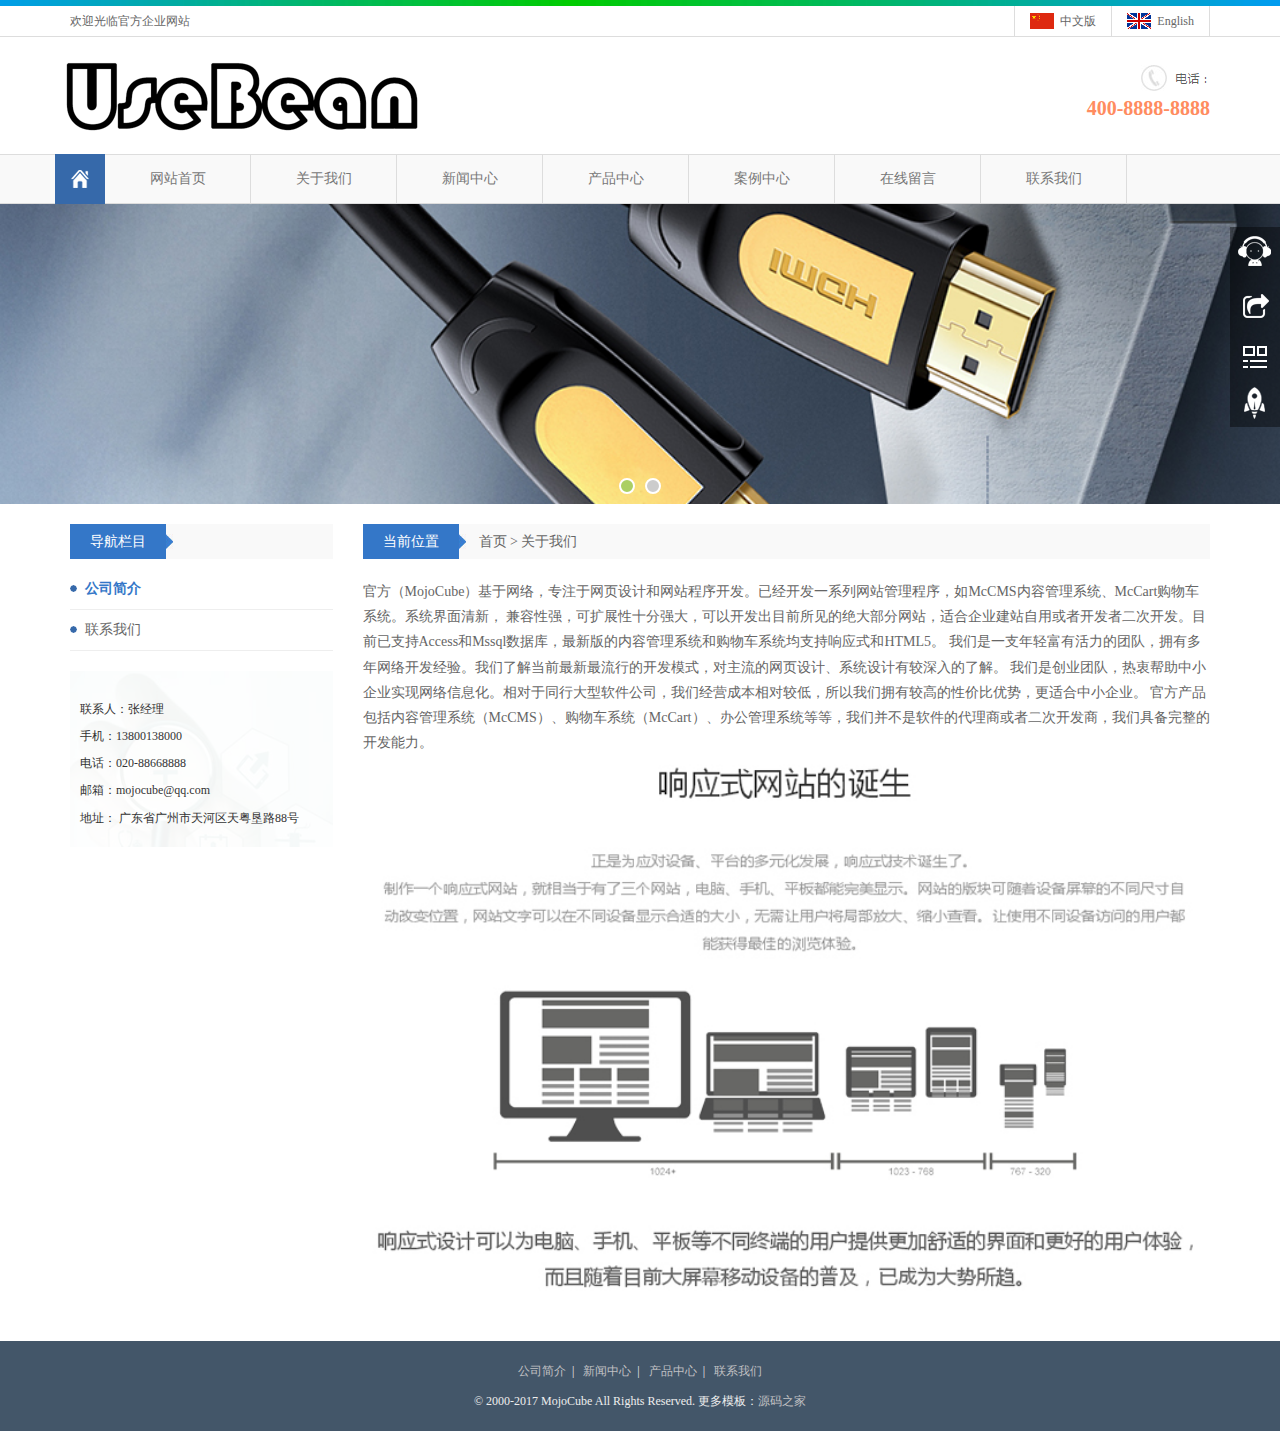
==== about.html @ c8c946ff "first commit" ====
﻿<!DOCTYPE html>

<html xmlns="http://www.w3.org/1999/xhtml">

<head>
    <meta http-equiv="Content-Type" content="text/html; charset=utf-8" />
    <meta http-equiv="X-UA-Compatible" content="IE=edge" />
    <meta name="viewport" content="width=device-width, initial-scale=1" />
    <meta name="applicable-device" content="pc,mobile" />
    <title>关于我们</title>
    
    
    
    <link href="css/bootstrap.css" rel="stylesheet" />
    <link href="css/glide.css" rel="stylesheet" />
    <link href="css/style.css" rel="stylesheet" />
    <link href="css/online.css"rel="stylesheet" />
    <script src="js/jquery.min.js" type="text/javascript"></script>
    <script src="js/bootstrap.js" type="text/javascript"></script>
    <script src="js/jquery.glide.js" type="text/javascript"></script>
    <!--[if lt IE 9]>
    <script src="js/html5shiv.min.js" type="text/javascript"></script>
    <script src="js/respond.min.js" type="text/javascript"></script>
    <![endif]-->
</head>

<body>
    
    <header>

        <div class="topBox">
            <div class="borderBottom">
                <div class="container">
                    <div class="welcomeBox">欢迎光临官方企业网站</div>
                    <div class="languageBox">
                        <a href="#" class="en">English</a><a href="#" class="zh">中文版</a>
                    </div>
                </div>
            </div>
            <div class="container">
                <div class="row">
                    <div class="col-xs-12 col-sm-6 col-md-8 logo"><a href="index.html"><img src="images/logo.png" alt="MojoCube 官方" /></a></div>

                    <div class="col-xs-6 col-sm-3 col-md-2">
                        <div class="address"></div>
                    </div>

                    <div class="col-xs-6 col-sm-3 col-md-2">
                        <div class="tel">
                            <img src="images/tel.gif" alt="" /><br />400-8888-8888
                        </div>
                    </div>

                </div>
            </div>
        </div>

        <nav class="navbar navbar-static-top navbar-default">
            <div class="container">
                <div class="navbar-header">
                    <button type="button" class="navbar-toggle collapsed" data-toggle="collapse" data-target="#navbar" aria-expanded="false" aria-controls="navbar">
                        <span class="sr-only">Toggle navigation</span>
                        <span class="icon-bar"></span>
                        <span class="icon-bar"></span>
                        <span class="icon-bar"></span>
                    </button>
                    <a class="navbar-brand" href="index.html"></a>             
                </div>
                <div id="navbar" class="collapse navbar-collapse">
                    <ul class="nav navbar-nav">

                        <li><a href="index.html">网站首页</a></li>

                        <li class="dropdown">
                            <a href="about.html" class="dropdown-toggle" data-toggle="dropdown">关于我们</a><a href="#" id="app_menudown" class="dropdown-toggle" data-toggle="dropdown" role="button" aria-expanded="false"><span class="glyphicon glyphicon-menu-down btn-xs"></span></a>
                            <ul class="dropdown-menu" role="menu">
                                <li><a class='' href='about.html'>公司简介</a></li>
                                <li><a class='' href='contact.html'>联系我们</a></li>
                            </ul>
                        </li>

                        <li class="dropdown">
                            <a href="article.html" class="dropdown-toggle" data-toggle="dropdown">新闻中心</a><a href="#" id="app_menudown" class="dropdown-toggle" data-toggle="dropdown" role="button" aria-expanded="false"><span class="glyphicon glyphicon-menu-down btn-xs"></span></a>
                            <ul class="dropdown-menu" role="menu">
                                <li><a class='' href='article.html'>公司新闻</a></li>
                                <li><a class='' href='article.html'>行业新闻</a></li>
                            </ul>
                        </li>

                        <li class="dropdown">
                            <a href="product.html" class="dropdown-toggle" data-toggle="dropdown">产品中心</a><a href="#" id="app_menudown" class="dropdown-toggle" data-toggle="dropdown" role="button" aria-expanded="false"><span class="glyphicon glyphicon-menu-down btn-xs"></span></a>
                            <ul class="dropdown-menu" role="menu">
                                <li><a class='' href='product.html'>产品分类1</a><span>+</span>
                                    <ul>
                                        <li><a class='' href='product.html'>产品子分类1</a><ul></ul></li>
                                        <li><a class='' href='product.html'>产品子分类2</a><ul></ul></li>
                                    </ul>
                                </li>
                                <li><a class='' href='product.html'>产品分类2</a></li>
                                <li><a class='' href='product.html'>产品分类3</a></li>
                                <li><a class='' href='product.html'>产品分类4</a></li>
                                <li><a class='' href='product.html'>产品分类5</a></li>
                            </ul>
                        </li>

                        <li><a href="album.html">案例中心</a></li>

                        <li><a href="comment.html">在线留言</a></li>

                        <li><a href="contact.html">联系我们</a></li>

                    </ul>
                </div>
            </div>
        </nav>

    </header>
    
    <!-- Banner -->
    <div class="banner">
        <div class="slider">
            <ul class="slider__wrapper">
                <li class="slider__item"><a target="_blank" title="1" href="" style="background-image:url(images/1.jpg)"><img src="images/banner-2.png" alt="MojoCube 官方" /></a></li>
                <li class="slider__item"><a target="_blank" title="2" href="" style="background-image:url(images/1.jpg)"><img src="images/banner-2.png" alt="MojoCube 官方" /></a></li>
            </ul>
        </div>
    </div>
    
    <script type="text/javascript">
        var glide = $('.slider').glide();
    </script>
    
    <!-- 内容 -->
    <div class="container">
        <div class="row">

            <div class="col-xs-12 col-sm-8 col-md-9" id="rightBox">

                <div class="positionBox">
                    <div class="titleBar">
                        <h1>当前位置</h1>
                        <span></span>
                        <a href="index.html">首页</a> > <a href="about.html">关于我们</a>
                    </div>
                </div>

                <div class="col-sm-12 col-md-12 pad">
                    
                    <div class="detailContent" style="line-height:1.8em">
                    
                        官方（MojoCube）基于网络，专注于网页设计和网站程序开发。已经开发一系列网站管理程序，如McCMS内容管理系统、McCart购物车系统。系统界面清新， 兼容性强，可扩展性十分强大，可以开发出目前所见的绝大部分网站，适合企业建站自用或者开发者二次开发。目前已支持Access和Mssql数据库，最新版的内容管理系统和购物车系统均支持响应式和HTML5。
                        我们是一支年轻富有活力的团队，拥有多年网络开发经验。我们了解当前最新最流行的开发模式，对主流的网页设计、系统设计有较深入的了解。
                        我们是创业团队，热衷帮助中小企业实现网络信息化。相对于同行大型软件公司，我们经营成本相对较低，所以我们拥有较高的性价比优势，更适合中小企业。
                        官方产品包括内容管理系统（McCMS）、购物车系统（McCart）、办公管理系统等等，我们并不是软件的代理商或者二次开发商，我们具备完整的开发能力。
                        <img src="images/20170307100117_5871.jpg" alt="" style="width:100%" />

                    </div>
                
                    <div style="height:15px"></div>
                    
                </div>

            </div>

            <div class="col-xs-12 col-sm-4 col-md-3">

                <div class="navigationBox" id="classification">
                    <div class="titleBar">
                        <h1>导航栏目</h1>
                        <span></span>
                    </div>
                    <div class="list">
                        <ul id="firstpane">
                            <li><a class='firstSelected selected' href='about.html'>公司简介</a></li>
                            <li><a class='' href='contact.html'>联系我们</a></li>
                        </ul>
                    </div>
                </div>
                
                <div class="leftContactBox">     
                    <div class="content"> 
                        <p style="padding-top:20px;">联系人：张经理</p>
                        <p>手机：13800138000</p>
                        <p>电话：020-88668888</p>
                        <p>邮箱：mojocube@qq.com</p>
                        <p>地址： 广东省广州市天河区天粤垦路88号</p>
                    </div>
                </div>

            </div>

        </div>
    </div>
    
    <footer>
    
        <div class="copyright">
            <p>
                <a href="about.html">公司简介</a>&nbsp;&nbsp;|&nbsp;&nbsp;
                <a href="article.html">新闻中心</a>&nbsp;&nbsp;|&nbsp;&nbsp;
                <a href="product.html">产品中心</a>&nbsp;&nbsp;|&nbsp;&nbsp;
                <a href="contact.html">联系我们</a>
            </p>
            <p class="copyright_p">© 2000-2017 MojoCube All Rights Reserved. 更多模板：<a href="http://www.mycodes.net/" target="_blank">源码之家</a></p>
        </div>

    </footer>
    
    <script type="text/javascript" src="js/common.js"></script>
    
    <!--客服面板-->
    <!--电脑版-->
    <div id="cmsFloatPanel">

        <div class="ctrolPanel">
            <a class="service" href="#"></a>
            <a class="message" href="#"></a>
            <a class="qrcode" href="#"></a>
            <a class="arrow" title="返回顶部" href="#"></a>
        </div>

        <div class="servicePanel">
            <div class="servicePanel-inner">
                <div class="serviceMsgPanel">
                    <div class="serviceMsgPanel-hd"><a href="#"><span>关闭</span></a></div>
                    <div class="serviceMsgPanel-bd">
                        <!--在线QQ-->
                        <div class="msggroup">
                            <a target="_blank" href="http://wpa.qq.com/msgrd?v=3&uin=396288955&site=qq&menu=yes"><img class="qqimg" src="http://wpa.qq.com/pa?p=2:593036114:52" alt="QQ在线客服" />技术支持</a>
                        </div>
                        <!--在线MSN-->
                        <div class="msggroup">
                            <a href="" target="blank"><img class="qqimg" src="images/msn.jpg" alt="MSN在线客服" /> 官方</a>
                        </div>
                        <!--在线SKYPE-->
                        <div class="msggroup">
                            <a href=""><img class="qqimg" src="images/skype.gif" alt="SKYPE在线客服" /> 官方</a>
                        </div>
                        <!--淘宝旺旺-->
                        <div class="msggroup">
                            
                        </div>
                    </div>
                    <div class="serviceMsgPanel-ft"></div>
                </div>
                <div class="arrowPanel">
                    <div class="arrow02"></div>
                </div>
            </div>
        </div>

        <div class="messagePanel">
            <div class="messagePanel-inner">
                <div class="formPanel">

                    <div class="formPanel-bd">
                        <!-- JiaThis Button BEGIN -->
                        <div class="jiathis_style_32x32">
                            <a class="jiathis_button_qzone"></a>
                            <a class="jiathis_button_tsina"></a>
                            <a class="jiathis_button_tqq"></a>
                            <a class="jiathis_button_weixin"></a>
                            <a class="jiathis_button_renren"></a>
                            <a href="http://www.jiathis.com/share" class="jiathis jiathis_txt jtico jtico_jiathis" target="_blank"></a>
                        </div>
                        <script type="text/javascript" src="http://v3.jiathis.com/code_mini/jia.js" charset="utf-8"></script>
                        <!-- JiaThis Button END -->
                        <a type="button" class="btn btn-default btn-xs" href="#" style="margin: 6px 0px 0px 10px;">关闭</a>
                    </div>

                </div>
                <div class="arrowPanel">
                    <div class="arrow01"></div>
                    <div class="arrow02"></div>
                </div>
            </div>
        </div>

        <div class="qrcodePanel">
            <div class="qrcodePanel-inner">
                <div class="codePanel">
                    <div class="codePanel-hd"><span style="float:left">用手机扫描二维码</span><a href="#"><span>关闭</span></a></div>
                    <div class="codePanel-bd">
                        <img src="images/qrcode.jpg" alt="二维码" />
                    </div>
                </div>
                <div class="arrowPanel">
                    <div class="arrow01"></div>
                    <div class="arrow02"></div>
                </div>
            </div>
        </div>

    </div>
    
    <div id="serviceBox" style="display:none">
        <a target="_blank" href="http://wpa.qq.com/msgrd?v=3&uin=396288955&site=qq&menu=yes"><img class="qqimg" src="http://wpa.qq.com/pa?p=2:593036114:52" alt="QQ在线客服" />技术支持</a>
    </div>

    <script type="text/javascript" src="js/online.js"></script>

    <!--电脑版 end-->

    <!--手机版-->
    <nav class="navbar-default navbar-fixed-bottom footer_nav" style="background:#fafafa;">
        <div class="foot_nav"><a href="javascript:mShare()"><span class="glyphicon glyphicon-share btn-lg" aria-hidden="true"></span>分享</a></div>
        <div class="foot_nav"><a href=""><span class="glyphicon glyphicon-phone btn-lg" aria-hidden="true"></span>电话</a></div>
        <div class="foot_nav" id="serviceBtn"><a onClick="showService()"><span class="glyphicon glyphicon glyphicon-headphones btn-lg" aria-hidden="true"></span>客服</a></div>
        <div class="foot_nav"><a id="gototop" href="#"><span class="glyphicon glyphicon-circle-arrow-up btn-lg" aria-hidden="true"></span>顶部</a></div>
        <div id="mShareBox" style="position: fixed; display: none; z-index: 999; bottom: 47px; width: 100%; height: 45px; background: #fff; border-top: 1px solid #ccc; border-bottom: 1px solid #ccc; padding: 5px;">
            <!-- JiaThis Button BEGIN -->
            <div class="jiathis_style_m"></div>
            <script type="text/javascript" src="http://v3.jiathis.com/code/jiathis_m.js" charset="utf-8"></script>
            <!-- JiaThis Button END -->
        </div>
    </nav>
    <!--手机版 end-->

    <script type="text/javascript">
        function mShare() {
            $("#mShareBox").toggle();
            $("#serviceBox").hide();
        }

        if ($(".banner .slider__wrapper li").length == 0) {
            $(".banner").addClass("emptyBanner");
        }

        function showService() {
            $("#mShareBox").hide();
            $("#serviceBox").toggle();
        }
    </script>

</body>
</html>
---- css/style.css ----
﻿body{font-family:"微软雅黑";background:#fff;color:#666}
ul li{list-style-type:none}
a{color:#666;text-decoration:none}
a:hover{color:#000;text-decoration:none}
td{color:#666}
#serviceBox{position:fixed;z-index:999;padding-top:5px;padding-bottom:5px;bottom:47px;display:none;width:100%;background:rgba(255,255,255,1);text-align:center;border-top:1px solid #ccc;border-bottom:1px solid #ccc}
#serviceBox a{line-height:30px;}
#ff input{border:1px solid #ccc;background:#fff;line-height:35px;height:35px;margin-top:10px;margin-left:10px;border-radius:0px;outline:none}
#ff textarea{border:1px solid #ccc;background:#fff;margin-top:10px;margin-left:10px;border-radius:0px;outline:none}
#ff input:focus,#ff textarea:focus{border-color:#000}
#ff .btn{border:0px;background:#ddd;padding:0px;height:auto;padding-left:20px;padding-right:20px;line-height:35px;}
#ff .btn:hover{color:#fff;background:#3477C8;}
/*图片悬浮链接*/
.imgLink-hover {cursor: pointer;display: block;position: absolute;width: 100%;height: 100%;background-color: rgba(0,0,0,0);background-image: url(on-hover.png);background-repeat: repeat;opacity: 0;filter: Alpha(Opacity=0);z-index: 96;-webkit-transition: all .3s linear;-moz-transition: all .3s linear;-ms-transition: all .3s linear;-o-transition: all .3s linear;transition: all .3s linear}
.imgLink-hover:hover {opacity: 1;filter: Alpha(Opacity=1)}
.imgLink-hover * {filter: inherit}
.imgLink-hover {cursor: pointer}
.imgLink-hover:hover .hover-link{background-image: url(hover-link.png);background-repeat: no-repeat;background-position: center center}
.hover-link {width: 44px;height: 44px;top: 50%;left: 50%;margin-left: -22px;margin-top: -22px;position: absolute;display: block}
/*详情页面*/
.detailTitleTxt{border-left:3px solid #666;line-height:35px;font-weight:bold;font-size:16px;text-align:left;background:#f9f9f9;text-indent:10px;margin-bottom:10px;}
.detailTitle{border-left:3px solid #666;line-height:35px;font-weight:bold;font-size:16px;text-align:center;background:#f9f9f9;margin-left:10px;}
.detailParameter{padding:10px;word-wrap: break-word;}
.detailImg{text-align:center;padding:10px;}
.detailImg img{max-width:100%;}
.detailUrl{padding:10px;}
.detailUrl a{width:150px;text-align:center;line-height:40px;border:1px solid #333;margin:0px auto 0px auto;display:block;color:#333;text-decoration: none;}
.detailUrl a:hover{background:#3477c8;border:1px solid #3477c8;color:#fff;}
.detailTime{width:100%;text-align:center;font-size:14px;font-weight:bold;line-height:40px;}
.detailContent{width:100%;margin-bottom:10px;overflow:hidden;word-wrap: break-word;}
.detailContent img{max-width:100%;height:auto;margin: 0px;padding: 0px;vertical-align: top;}
.productImgList{width:100%;overflow:hidden;margin-bottom:5px}
.productImgList li{width:150px;float:left;margin-left:10px;margin-bottom:10px;}
.productImgList li a{margin:0px;padding:0;}
.productImgList li a img{width:150px;border:3px solid #eee;}
.productImgList li a img:hover{border:3px solid #000;}
.productListBox{margin-top:15px;}

#searchProduct{margin-top:10px;}

.back{line-height:35px;background:#3477c8;color:#fff;width:80px;text-align:center;float:right}
.back:hover{color:#fff;background:#000;}
.otherPageBox{background:#f1f1f1;margin-top:20px;padding:10px;overflow:hidden;width:100%;font-size:12px}
.otherPageBox a{font-size:12px;line-height:20px}
.otherPageBox .back{line-height:40px;font-size:14px}
.aboutProduct{margin:20px 0px 0px 0px;}
.msgBox{border:1px dashed #999;padding:20px;margin-bottom:10px}

.searchList{width:100%;overflow:hidden;}
.searchList li{margin-bottom:10px;border:1px dashed #ccc;padding:5px;float:left;width:100%;}
.searchList li:hover{border:1px dashed #000}
.searchList li .img{width:150px;float:left;display:block;overflow:hidden;margin-right:10px}
.searchList li .img img{width:100%;height:auto}
.searchList li .title{width:auto;float:left;overflow:hidden;display:block}

/*手机版菜单可展开图标*/
#app_menudown{position: absolute; top:0px; right:0px; font-size: 16px;}
#app_menudown:hover{background-color: #073053;}
#app_menudown span{display:block}
/*菜单栏标志*/
.navbar-brand{padding:0px;background: #3669aa url(home.png) no-repeat center center;width:50px;}
.navbar .navbar-brand:hover{background: #3669aa url(home.png) no-repeat center center;}
.topBox{background:url(topLine.jpg) center top repeat-x;padding-top:6px;}
.welcomeBox{width:auto;float:left;line-height:30px;font-size:12px;}
.welcomeBox *{padding:0px;margin:0px;border:0px}
.borderBottom{border-bottom:1px solid #ddd}
.logo{padding:20px 0px 20px 0px}
.logo *{padding:0px;margin:0px;border:0px}
.logo a img{max-width:100%;height:auto}

.tel{float:right;text-align:right;font-size:20px;color:#ff8c5f;font-weight:bold;padding-top:25px;}
.address{float:right;text-align:right;font-size:12px;color:#666;font-weight:normal;padding-top:25px;line-height:30px}
.searchGroup{width:100%;height:200px;background:#3477c8;margin-top:30px;}
/*产品搜索*/
.searchGroup .title{font-size:16px;color:#fff;margin-bottom:10px;text-align:center;margin-top:10px}
.searchBox{overflow:hidden;float:left;position:relative;width:100%;padding:10px;position:relative;}
.searchBox input{float:left;line-height:32px;color:#333;transition:background 0.5s;text-indent:10px;width:100%;display:block;height:32px;margin:5px 0px 0px 0px;padding:0px;border:0px;background:#fff}

.searchBox a{display:block; background-color:#8bcf61;color:#fff;width:50px;text-align:center;line-height:30px;height:32px;position:absolute;right:10px;top:57px}
.searchBox a:hover{ background-color:#ff8c5f; color:#fff;}
.searchBox input:focus{ background-color:#fff;outline:none}

.serviceBtn{width:100%;overflow:hidden;}
.serviceBtn a{width:33%;border-top:1px solid #5092e1;border-right:1px solid #5092e1;overflow:hidden;height:85px;text-align:center;color:#fff;display:block;padding-top:20px;margin-top:15px;float:left;font-size:12px;line-height:25px}
.serviceBtn a:last-child{border-right:0;width:34%}
.serviceBtn a:hover{font-weight:bold;cursor:pointer;background:none}

#smallSearch{display:none}
/*语言*/
.languageBox{float:right;text-align:left;width:auto;overflow:hidden;}
.languageBox a{float: right;font-size:12px;padding:0px 15px 0px 45px;text-align:center;line-height:30px;height:30px;display:block;}
.languageBox a:hover,.languageBox a:focus{color:#000;}
.zh{background:url(zh.png) 15px center no-repeat;border-left:1px solid #ddd;border-right:1px solid #ddd}
.en{background:url(en.png) 15px center no-repeat;border-right:1px solid #ddd}
/*标题栏*/
.titleBar{height:35px;overflow:hidden;background:#f9f9f9;margin:20px 0px 20px 0px}
.titleBar h1{float: left;background:#3477c8;display:inline-block;width:auto;padding:0px;padding-left:20px;padding-right:20px;color:#fff;margin:0px 0px 0px 0px;font-size:14px;line-height:35px;overflow:hidden;}
.titleBar span{float: left;background:url(sanjiao_06th.jpg) no-repeat left center;display:inline-block;width:10px;height:35px;margin:0}
.titleBar a{font-size:12px;color:#666;border-radius:2px; background:#ddd;padding-left:10px;padding-right:10px;min-width:100px;font-size:14px; line-height:35px;margin-left:15px;display:inline-block;text-align:center}
.titleBar a:hover{background:#3477c8;color:#fff}
.titleBar .rightMore{float:right;border-radius:0px;display:block;line-height:35px;min-width:initial;padding-left:10px;padding-right:10px;background:#ddd;color:#fff;font-size:12px;transition:background 0.5s}
.titleBar .rightMore:hover{background:#3477c8;color:#fff;}



/*公司简介*/
.aboutBox{padding:15px;height:200px; overflow:hidden; margin:30px 0px 0px 0px;background:url(aboutbg.jpg) no-repeat;background-size:cover;position:relative}
.aboutBox .aboutTitle{width:100%;overflow:hidden;margin-bottom:5px;}
.aboutBox .aboutTitle h1{font-size:16px;line-height:none;margin:0;color:#fff;display:inline;}
.aboutBox .aboutTitle span{font-size:14px;line-height:none;color:#fff;display:inline}
.aboutBox section{clear: both; padding: 0px 0px 0px 0px;font-size:12px;color:#fff;line-height:25px}
.aboutBox section *{margin:0;padding:0;border:0}
.aboutBox .aboutMore{position:absolute;right:15px;color:#fff;background:#000;font-size:12px;width:60px;text-align:center;}
.aboutBox .aboutMore:hover{background:#fff;color:#8bcf61}
/*首页产品*/
.productBox{ margin:0px 0px 0px 0px;}
.productBox .list{clear: both;  padding: 0px 0px 0px 0px;margin-right: -15px;margin-left: -15px;overflow:hidden;}
.productImg{ min-height: 190px;margin:0px;margin-bottom:20px;}
.productImg a{position: relative;display: block;width:auto;margin:0px auto 0px auto;}
.productImg img{margin-right: auto;margin-left: auto;display: block;height:auto; width: 100%;height: auto; margin-bottom: 0px; padding:0px;}
.productImg img:hover{}
.productTitle{width:100%;display:block;text-align: center;line-height:40px;height:40px;overflow:hidden;color:#333;}
.productTitle:hover { text-decoration: underline;}
.viewBig{ cursor:pointer}
/*底部产品*/
.bottomProductBox{ margin:0px 0px 20px 0px;overflow:hidden;width:100%;}
.bottomProductBox .list{padding: 0px 0px 0px 0px;overflow:hidden;}
.bottomProductImg{overflow:hidden;padding:10px;border: 1px dashed #ccc;}
.bottomProductImg:hover{border: 1px dashed #000;}
.bottomProductImg span{display:block;height:65px;overflow:hidden;}
.bottomProductImg a{float:left;background-color:#333;color:#fff;margin-top:5px;font-size:12px;display: block;width:60px;line-height:22px;border-radius:4px;text-align:center}
.bottomProductImg img{margin-right: 5px;float:left;display: block;height:auto; width: 50%;height: auto; margin-bottom: 0px; padding:0px;}
.bottomProductImg a:hover{background:#8bcf61;text-decoration: none;}
/*产品列表*/
.productList{ margin:0px 0px 0px 0px;margin-right: -15px;margin-left: -15px;overflow:hidden;}
#searchProduct{overflow:hidden;width:100%;}
/*介绍列表*/
.nameList { margin-bottom: 15px;padding:0px;margin-top:0px}
.nameList ul{margin:0px;padding:0px;}
.nameList li:first-child{margin-top:-20px;}
.nameList li { padding: 0px;border-bottom:1px solid #eee;padding-left:5px;overflow:hidden}
.nameList li span{width:20px;height:20px;line-height:20px;text-align:center;color:#fff;background:#666;display:block;font-size:12px;float:left;overflow:hidden;margin-top:10px}
.nameList li a{line-height:40px;display:block;text-indent:5px;float:left;overflow:hidden;width:87%;height:40px}
.nameList li:hover span{background:#3477c8}
.nameList li .time{width:auto;height:auto;line-height:40px;color:#666;text-align:center;background:none;display:block;font-size:12px;float:left;overflow:hidden;margin-top:0px}
.nameList li:hover .time{background:none}

/*相关新闻*/
.newsBox .newsList{clear: both; list-style:none;margin:0px; padding:0px 0px 0px 0px;margin-top:-10px;margin-bottom:20px}
.newsBox .newsList li{width:100%;border-bottom: 1px dashed #ccc;overflow:hidden;background: url(li.png) no-repeat left center;line-height:40px;height:40px; padding: 0px; text-indent:13px;}
.newsBox .newsList li:hover{background-color:#fff}
.newsBox .newsList li a{}
.newsBox .newsList li a:hover{text-decoration:none;background:none }

/*首页新闻*/
.newsBox{margin:30px 0px 0px 0px;}
.newsBox .indexNewsList{margin-left:-10px}
.newsBox .indexNewsList li{overflow:hidden;padding: 0px;height:130px;float:left;margin:0}
.newsBox .indexNewsList li span{display:block;}
.newsBox .indexNewsList li .title{font-weight:normal;font-size:12px}
.newsBox .indexNewsList li .time{font-size:12px;line-height:25px}
.newsBox .indexNewsList li p{display:block;height:65px;overflow:hidden;font-size:12px;line-height:16px;color:#999;padding-right:5px}
.newsBox .indexNewsList li .txt{margin-left:130px;background:#fdfdfd;padding-left:10px;height:120px;overflow:hidden;padding-top:5px;}
.newsBox .indexNewsList li .img{width:120px;height:120px;position:absolute;left:0;background-size:cover;margin-left:10px;margin-right:10px;}
.newsBox .indexNewsList li:hover{}
.newsBox .indexNewsList li a{}
.newsBox .indexNewsList li a:hover .txt{background:#eee; }

/*首页联系*/
.contactBox{ margin:30px 0px 0px 0px;background: url(telbg.jpg);background-size:cover;overflow:hidden;height:305px;}
.contactBox .content{display:block;padding:10px;background:rgba(242,40,40,0.6);color:#fff; min-height:150px;font-size:14px;overflow:hidden;margin-top:80px}
.contactBox .content *{color:#fff}


.leftContactBox{ margin:20px 0px 20px 0px;background: url(telbg.jpg);background-size:cover;overflow:hidden;height:auto;}
.leftContactBox .content{display:block;padding:10px;background:rgba(255,255,255,0.8);color:#333;font-size:12px;overflow:hidden;margin-top:0px}
.leftContactBox .content *{color:#333}
#rightBox{float:right}

.linkList{width:auto;float:left;overflow:hidden;}
.linkList li{float:left;width:auto;margin-left:20px;}
.titleBar .linkList a{display:inline;background:none;padding:0;}
.titleBar .linkList a:hover{color:#3477c8}
/*导航菜单*/
.navbar li span{display:none}
.navbar{ margin:0px;margin-top:0px;  min-height: 50px;  height:50px;border:0px;background:url(navBg.gif) #f9f9f9;border-radius:0px;}
/*翻页组件*/
.pageBar{width: 100%;overflow: hidden;float: left;padding-top: 0px;margin-bottom: 20px;display: inline;}
.pageBar .pageList{width: 100%;overflow: hidden;float: left;line-height: 35px;text-align: center;}
.pageBar .pageList a{font-size: 14px;display: inline-block;text-align: center;width:35px;text-align:center;color: #000;margin-top: 10px;margin-right: 5px;margin-left: 5px;background: #eee;}
.pageBar .pageList a:hover{color: #fff;background: #000;}
.pageBar .pageList .selected{font-size: 14px;display: inline-block;text-align: center;color: #fff;background: #000;cursor: default;}
.pageBar .pageList .selected:hover{color: #fff;background: #000;}
/*底部信息*/
footer{ text-align:center; background-color: #435669; color:#eee; padding:20px 0px 10px 0px; margin-top:0px; font-size:12px;}
footer a{ color:#eee;}
footer a:hover{color:#fff}
.copyright{ line-height:20px;}
.copyright a{ color:#C0C0C3;}
.foot_nav{ width:25%;float:left;background-color: #fafafa;text-align:center;} 
.foot_nav:hover,.foot_nav:focus{background-color: #e4e4e4;}
.foot_nav a{color:#898989;display:block;}
.foot_nav a:hover,.foot_nav a:focus{text-decoration:none;}
.foot_nav span{display:block; padding:3px 0px 0px 0px;}
.webshare{width: 230px; padding: 5px;}
.ewebshare{width: 200px; padding: 5px;}

/*横幅*/
.banner{width:100%;height:auto;margin-bottom:0px;padding:0px;}
.topPadding{height:0px;width:100%;background:#fff;position:relative;}
.focusBox{width:100%;height:auto;margin-top:30px}

/*内页横幅图片*/
.bannerImg{width:100%;overflow:hidden;background-repeat: no-repeat;background-position: center center;background-size: cover;-webkit-background-size: cover;-moz-background-size: cover;-o-background-size: cover;}
.bannerImg img{max-width: 100%;height:auto;}
/*产品搜索标题*/
.searchTitle{width:100%;padding-bottom:10px;font-weight:bold;}

/*当前位置*/
.positionBox{width:100%;margin:0px;padding:0px}
.positionBox .titleBar span{width:20px}
.positionBox .titleBar a{display:inline;background:none;margin:0;padding:0}
.positionBox .titleBar a:hover{display:inline;background:none;color:#3477c8}
/*首页导航菜单*/
.indexNavigationGroup{display:none;}
/*导航菜单*/
.navigationBox{overflow:hidden;width:100%;line-height:40px;margin-bottom:0px;}
#firstpane .selected{color:#3477c8;font-weight:bold}
#firstpane li span{cursor:pointer;line-height:35px;height:35px;background:#eee;display:block;position:absolute;right:0px;top:2px;color:#3477c8;width:40px;text-align:center;font-size:20px;font-weight:bold}
#firstpane li span:hover{background:#3477c8;color:#fff}
#firstpane{margin:0px;padding:0px;width:100%;overflow:hidden;margin-top:-10px;}
#firstpane > li{float:left;width:100%;position:relative;}
#firstpane > li:hover{}
#firstpane > li > a{display:block;text-indent:15px;width:100%;border-bottom: 1px solid #eee;overflow:hidden;background: url(li.png) no-repeat left 16px;}
#firstpane > li > a:hover{}
/*小类*/
#firstpane > li > ul{float:left;padding:0px;margin:0px;display:none;width:100%;}
#firstpane > li > ul > li{float:left;width:100%;position:relative;}
#firstpane > li > ul > li:hover{}
#firstpane > li > ul > li > a{display:block;text-indent:30px;border-bottom: 1px solid #eee;background: url(li.png) no-repeat 18px 16px;}
#firstpane > li > ul > li > a:hover{}
/*小类*/
#firstpane > li > ul > li > ul{width:100%}
#firstpane > li > ul > li > ul > li{float:left;width:100%;position:relative;}
#firstpane > li > ul > li > ul > li:hover{}
#firstpane > li > ul > li > ul > li > a{display:block;text-indent:50px;border-bottom: 1px solid #eee;background: url(li.png) no-repeat 38px 16px;}
#firstpane > li > ul > li > ul > li > a:hover{}

.pad{padding:0px;}

/*屏幕宽度为414px至767px*/
@media screen and (min-width:414px) and (max-width:767px) {
  .col-mm-1, .col-mm-2, .col-mm-3, .col-mm-4, .col-mm-5, .col-mm-6, .col-mm-7, .col-mm-8, .col-mm-9, .col-mm-10, .col-mm-11, .col-mm-12 {float: left;}
  .col-mm-12 {width: 100%;}
  .col-mm-11 {width: 91.66666667%;}
  .col-mm-10 {width: 83.33333333%;}
  .col-mm-9 {width: 75%;}
  .col-mm-8 {width: 66.66666667%;}
  .col-mm-7 {width: 58.33333333%;}
  .col-mm-6 {width: 50%;}
  .col-mm-5 {width: 41.66666667%;}
  .col-mm-4 {width: 33.33333333%;}
  .col-mm-3 {width: 25%;}
  .col-mm-2 {width: 16.66666667%;}
  .col-mm-1 {width: 8.33333333%;}
  .logo img{max-width:400px;}
}
/*屏幕宽度为480px以下，手机版*/
@media screen and (max-width: 480px) 
{

    .positionBox .titleBar h1{display:none;} 
    .positionBox .titleBar span{display:block;}  
}
/*屏幕宽度为768px以下，手机版*/
@media screen and (max-width: 767px) 
{
    #rightBox{float:left;}
	.navbar{min-height:50px;}
	.navbar-default .navbar-collapse, .navbar-default .navbar-form{}
	.navbar-toggle{border:0px}
	.navbar-default .navbar-toggle:hover,
	.navbar-default .navbar-toggle:focus {}
	.navbar-default .navbar-toggle .icon-bar{}
	.navbar-default .navbar-nav{margin-top: 0px;margin-bottom: 0px;}
	.navbar-default .navbar-nav > li {}
	.navbar-default .navbar-nav > li:last-child{border: none;}
	.navbar-default .navbar-nav > li > a{color:#fff;}
	.navbar-default .navbar-nav .open .dropdown-menu > li > a{color: #fff;}
	.navbar-default .navbar-nav > li > a:hover,
	.navbar-default .navbar-nav > li > a:focus,
	.navbar-default .navbar-nav > .active > a, 
	.navbar-default .navbar-nav > .active > a:hover, 
	.navbar-default .navbar-nav > .active > a:focus,
	.navbar-default .navbar-nav > .open > a, 
	.navbar-default .navbar-nav > .open > a:hover, 
	.navbar-default .navbar-nav > .open > a:focus,
	.navbar-default .navbar-nav .open .dropdown-menu > li > a:hover{background:url(alpha.png); color: #fff;}
	#navbar{border:0px;background:url(alpha.png);}
	.navbar .dropdown-menu li a{line-height:30px;display:block;}
	.navbar .dropdown-menu li a:hover{background:url(alpha.png);}
	.navbar .dropdown-menu li ul li a{color:#fff;padding-left:40px}
	.navbar .dropdown-menu li ul li ul li a{color:#fff;padding-left:60px}
	.navbar .dropdown-menu a span{display:inline;}
	.about_box section img{margin:10px 15px 0px 0px;max-width: 180px;height:auto;} 
	.logo{text-align:center}
	.logo img{max-width:700px}
	footer{ margin-bottom:50px;}
	#app_menudown{ display:block; }
	#cmsFloatPanel{display:none;}
	.slider__arrows-item {display:none;}

    .mobile{margin:0px;padding:0px;}
    
    .indexNavigationGroup{display:block;}
    
    .positionBar .title{display:none;} .positionBar{background:#eee;}
    .positionBar span{margin:0px;float:left;padding-left:10px;}
    .positionBar span a{font-size:12px;color:#333;line-height:40px;text-decoration: none;}
    .positionBar span a:hover{color:#000}
    .positionBar .moreMenu{width:100%;}
    .navigationBox{right:0px;width:100%;}  
    .welcomeBox{display:none;}
   
   
    .newsList li .time{display:none}
    .newsList li .tit{margin-right:0;}
    .detailTitle{margin-left:0}

    .tel{padding-top:0px;margin-bottom:20px;text-align:center;}
    .address{padding-top:0px;margin-bottom:20px;text-align:center;float:left}
    .linkBox .titleBar{position:relative;overflow:visible;}
    .linkBox .titleBar h1, .linkBox .titleBar span{display:none;}
    .linkBox .linkList{position:absolute;left:0;top:0px;text-align:center;width:100%}
    .linkBox .linkList li{display:inline;margin:0;padding:0}
    .tel{display:none;}
    .address{display:none;}
}
/*屏幕宽度为768px以上*/
@media screen and (min-width: 768px) 
{
    #navbar{float:left;padding:0px;margin:0px;}
	.navbar-nav > li{border-right: 1px solid #ddd;}
	.navbar-nav > li:first-child { border-left:0; }
	.navbar-nav > li:last-child{  }
	.navbar-nav > li > a {transition:background 0.4s; text-align: center;}
	.navbar-default .navbar-nav > li > a{line-height: 50px;padding:0px;min-width:90px;}
    .navbar-default .navbar-nav > li > .selected {background:#3477c8; color: #fff;}

	.navbar-default .navbar-nav > li > a:hover,
	.navbar-default .navbar-nav > li > a:focus,
	.navbar-default .navbar-nav > .active > a,
	.navbar-default .navbar-nav > .active > a:hover,
	.navbar-default .navbar-nav > .open > a,
	.navbar-default .navbar-nav > .open > a:hover,
	.navbar-default .navbar-nav > .open > a:focus {background:#3477c8; color: #fff;}
	.navbar-default .navbar-nav-e > li > a{font-weight: normal; }
	.navbar .dropdown-menu{background:#3477c8;border:none;color:#fff;padding:0px;border-radius:0px;min-width: 145px;}
	.navbar .dropdown-menu li a{color:#fff;line-height:35px;padding:0px;text-align:center;font-size:12px;}
	.navbar .dropdown-menu li a:hover{background:#abcf63;}
	.navbar .dropdown-menu li ul{display:none;position:absolute;z-index:9999;margin-top:-35px;margin-left:145px;width:145px;background:#3477c8;}
	.navbar .dropdown-menu li ul a{display:block;}
	.navbar .dropdown-menu li ul li ul{display:none;position:absolute;z-index:9999;margin-left:145px;}
	.navbar .dropdown-menu a span{display:none;}
	#app_menudown{ display:none; }
	.footer_nav{display:none; }
}

/*屏幕宽度为992px以上*/
@media screen and (min-width:992px) {
	.navbar-default .navbar-nav > li > a{min-width:120px;}
}

/*屏幕宽度为1200px以上*/
@media screen and (min-width:1200px) {
	.navbar-default .navbar-nav > li > a{min-width:145px; /*padding兼容低版IE*/}
}
---- css/online.css ----
/* 浮动客服面板 */
#cmsFloatPanel{overflow:hidden;}
#cmsFloatPanel .ctrolPanel{width:50px;height:200px;background: url(panel-bg.png) no-repeat center bottom;position:fixed;right:0px;top:227px;overflow:hidden;z-index:1001;_position:absolute;_top:expression(eval(documentElement.scrollTop + 200));}
#cmsFloatPanel .ctrolPanel a{width:50px; height: 50px; font-size:12px;color:#ff3300;text-align:center;overflow:hidden; text-decoration:none;}
#cmsFloatPanel .ctrolPanel a:hover{background: rgba(255,255,255,0.3);}
#cmsFloatPanel .ctrolPanel .arrow{line-height:28px;display:block;margin:1px auto;}
#cmsFloatPanel .ctrolPanel .arrow span{display:none;}
#cmsFloatPanel .ctrolPanel .arrow:hover{}
#cmsFloatPanel .ctrolPanel .arrow:hover span{display:block;}
#cmsFloatPanel .ctrolPanel .service{display:block;margin:2px auto;}
#cmsFloatPanel .ctrolPanel .service span{color:#09F;line-height:90px;}
#cmsFloatPanel .ctrolPanel .message{display:block;margin:2px auto;}
#cmsFloatPanel .ctrolPanel .message span{color:#ff3300;line-height:90px;}
#cmsFloatPanel .ctrolPanel .qrcode{display:block;margin:2px auto;}
#cmsFloatPanel .ctrolPanel .qrcode span{color:#0C6;line-height:90px;}

#cmsFloatPanel .arrow01{width:0;height:0;font-size:0;line-height:0;border-top:10px solid transparent;_border-top:10px solid black;_filter:chroma(color=black);border-right:10px solid transparent;_border-right:10px solid black;_filter:chroma(color=black);border-bottom:10px solid transparent;_border-bottom:10px solid black;_filter:chroma(color=black);border-left:10px solid #ddd;position:absolute;bottom:0;position:absolute;left:2px;top:0;}
#cmsFloatPanel .arrow02{width:0;height:0;font-size:0;line-height:0;border-top:10px solid transparent;_border-top:10px solid black;_filter:chroma(color=black);border-right:10px solid transparent;_border-right:10px solid black;_filter:chroma(color=black);border-bottom:10px solid transparent;_border-bottom:10px solid black;_filter:chroma(color=black);border-left:10px solid #fff;position:absolute;bottom:0;position:absolute;left:0;top:0;}

#cmsFloatPanel .servicePanel{width:120px;min-height:200px;position:fixed;right:50px;top:227px;z-index:1001;overflow:visible;display:none;_position:absolute;_top:expression(eval(documentElement.scrollTop + 200));}
#cmsFloatPanel .servicePanel .servicePanel-inner{width:120px;position:relative;overflow:visible;}
#cmsFloatPanel .servicePanel .servicePanel-inner .arrowPanel{width:10px;height:30px;position:absolute;right:1px;top:16px;}
#cmsFloatPanel .servicePanel .servicePanel-inner .arrowPanel .arrow02{border-left:10px solid #d7eefe;}
#cmsFloatPanel .servicePanel .servicePanel-inner .serviceMsgPanel{width:110px;position:absolute;left:0;top:0;overflow:hidden;}
#cmsFloatPanel .servicePanel .servicePanel-inner .serviceMsgPanel .serviceMsgPanel-hd{width:110px;height:60px;background:url(kf-top.jpg) no-repeat left top;overflow:hidden;}
#cmsFloatPanel .servicePanel .servicePanel-inner .serviceMsgPanel .serviceMsgPanel-hd a{width:24px;height:24px;font-size:12px;color:#fff;line-height:24px;display:block;float:right;}
#cmsFloatPanel .servicePanel .servicePanel-inner .serviceMsgPanel .serviceMsgPanel-hd a span{display:none;}
#cmsFloatPanel .servicePanel .servicePanel-inner .serviceMsgPanel .serviceMsgPanel-bd{width:110px;background:url(kf-middle.gif) repeat-y left top;overflow:hidden;}
#cmsFloatPanel .servicePanel .servicePanel-inner .serviceMsgPanel .serviceMsgPanel-bd .msggroup{width:90px;margin:0 15px; padding:4px 0px 4px 0px;}
#cmsFloatPanel .servicePanel .servicePanel-inner .serviceMsgPanel .serviceMsgPanel-bd .msggroup a{font-size: 12px; color: #000;line-height:23px}
#cmsFloatPanel .servicePanel .servicePanel-inner .serviceMsgPanel .serviceMsgPanel-bd .msggroup a img{margin-bottom:-4px}


#cmsFloatPanel .servicePanel .servicePanel-inner .serviceMsgPanel .serviceMsgPanel-ft{width:110px;height:49px;background:url(kf-bottom.gif) no-repeat left top;overflow:hidden;}

#cmsFloatPanel .messagePanel{width:305px;height:90px;position:fixed;right:50px;top:280px;z-index:1001;overflow:visible;display:none;_position:absolute;_top:expression(eval(documentElement.scrollTop + 200));}
#cmsFloatPanel .messagePanel .messagePanel-inner{width:305px;position:relative;overflow:visible;}
#cmsFloatPanel .messagePanel .messagePanel-inner .arrowPanel{width:10px;height:30px;position:absolute;right:1px;top:15px;}
#cmsFloatPanel .messagePanel .messagePanel-inner .arrowPanel .arrow01{border-left:10px solid #fff;left:1px;}
#cmsFloatPanel .messagePanel .messagePanel-inner .arrowPanel .arrow02{border-left:10px solid #fff;}
#cmsFloatPanel .messagePanel .messagePanel-inner .formPanel{width:295px;background:#fff;position:absolute;left:0;top:0;overflow:hidden;}
#cmsFloatPanel .messagePanel .messagePanel-inner .formPanel .formPanel-hd{height:32px;font-family:"微软雅黑";font-size:14px;color:#fff;line-height:32px;text-indent:10px;background:url(cmsfloatformpanel-hd-bg.gif) no-repeat left top;}
#cmsFloatPanel .messagePanel .messagePanel-inner .formPanel .formPanel-hd a{width:32px;height:32px;font-family:"宋体";font-size:12px;color:#fff;line-height:32px;letter-spacing:1px;text-indent:0;display:block;float:right;}
#cmsFloatPanel .messagePanel .messagePanel-inner .formPanel .formPanel-hd a span{display:none;}
#cmsFloatPanel .messagePanel .messagePanel-inner .formPanel .formPanel-bd{padding:10px 15px;overflow:hidden;}
#cmsFloatPanel .messagePanel .messagePanel-inner .formPanel .formPanel-bd p{font-size:12px;color:#666;line-height:22px;overflow:hidden;}
#cmsFloatPanel .messagePanel .messagePanel-inner .formPanel .formPanel-ft{height:30px;background:#f4f4f4;text-align:right;padding:0 10px;overflow:hidden;}
#cmsFloatPanel .messagePanel .messagePanel-inner .formPanel .formPanel-ft a{font-size:12px;color:#999;line-height:30px;letter-spacing:1px;}

#cmsFloatPanel .qrcodePanel{width:210px;height:240px;position:fixed;right:50px;top:227px;z-index:1001;overflow:visible;display:none;_position:absolute;_top:expression(eval(documentElement.scrollTop + 200));}
#cmsFloatPanel .qrcodePanel .qrcodePanel-inner{width:210px;position:relative;overflow:visible;}
#cmsFloatPanel .qrcodePanel .qrcodePanel-inner .arrowPanel{width:10px;height:30px;position:absolute;right:1px;top:120px;}
#cmsFloatPanel .qrcodePanel .qrcodePanel-inner .arrowPanel .arrow01{border-left:10px solid #fff;left:1px;}
#cmsFloatPanel .qrcodePanel .qrcodePanel-inner .arrowPanel .arrow02{border-left:10px solid #fff;}
#cmsFloatPanel .qrcodePanel .qrcodePanel-inner .codePanel{width:200px;background:#fff;border:position:absolute;left:0;top:0;overflow:hidden;}
#cmsFloatPanel .qrcodePanel .qrcodePanel-inner .codePanel .codePanel-hd{height:32px;font-family:"微软雅黑";font-size:14px;color:#fff;line-height:32px;text-indent:10px;background:url(cmsfloatqrcodepanel-hd-bg.gif) no-repeat right top;overflow:hidden;}
#cmsFloatPanel .qrcodePanel .qrcodePanel-inner .codePanel .codePanel-hd a{width:32px;height:32px;font-family:"宋体";font-size:12px;color:#fff;line-height:32px;letter-spacing:1px;text-indent:0;display:block;float:right;overflow: hidden;}
#cmsFloatPanel .qrcodePanel .qrcodePanel-inner .codePanel .codePanel-hd a span{display:none;}
#cmsFloatPanel .qrcodePanel .qrcodePanel-inner .codePanel .codePanel-bd{padding:10px;overflow:hidden;}
#cmsFloatPanel .qrcodePanel .qrcodePanel-inner .codePanel .codePanel-bd img{max-width:200px;border:none;}
#cmsFloatPanel .qrcodePanel .qrcodePanel-inner .codePanel .codePanel-ft{height:30px;background:#f4f4f4;text-align:center;padding:0 10px;overflow:hidden;}
#cmsFloatPanel .qrcodePanel .qrcodePanel-inner .codePanel .codePanel-ft a{font-size:12px;color:#666;line-height:30px;letter-spacing:1px;}
#cmsFloatPanel .qrcodePanel .qrcodePanel-inner .codePanel .codePanel-ft a:hover{color:#F00;}

#shareBtn
{
    display: inline-block;
    margin-bottom: 0;
    font-weight: normal;
    line-height: 1.42857143;
    text-align: center;
    white-space: nowrap;
    vertical-align: middle;
    -ms-touch-action: manipulation;
    touch-action: manipulation;
    cursor: pointer;
    -webkit-user-select: none;
    -moz-user-select: none;
    -ms-user-select: none;
    user-select: none;
    background-image: none;
    border: 1px solid transparent;
    color: #333;
    background-color: #fff;
    border-color: #ccc;
    padding: 1px 2px;
    font-size: 12px;
    line-height: 1.5;
    border-radius: 3px;
    text-decoration:none;
}
#shareBtn:hover
{
    color: #333;
    background-color: #e6e6e6;
    border-color: #adadad;
}
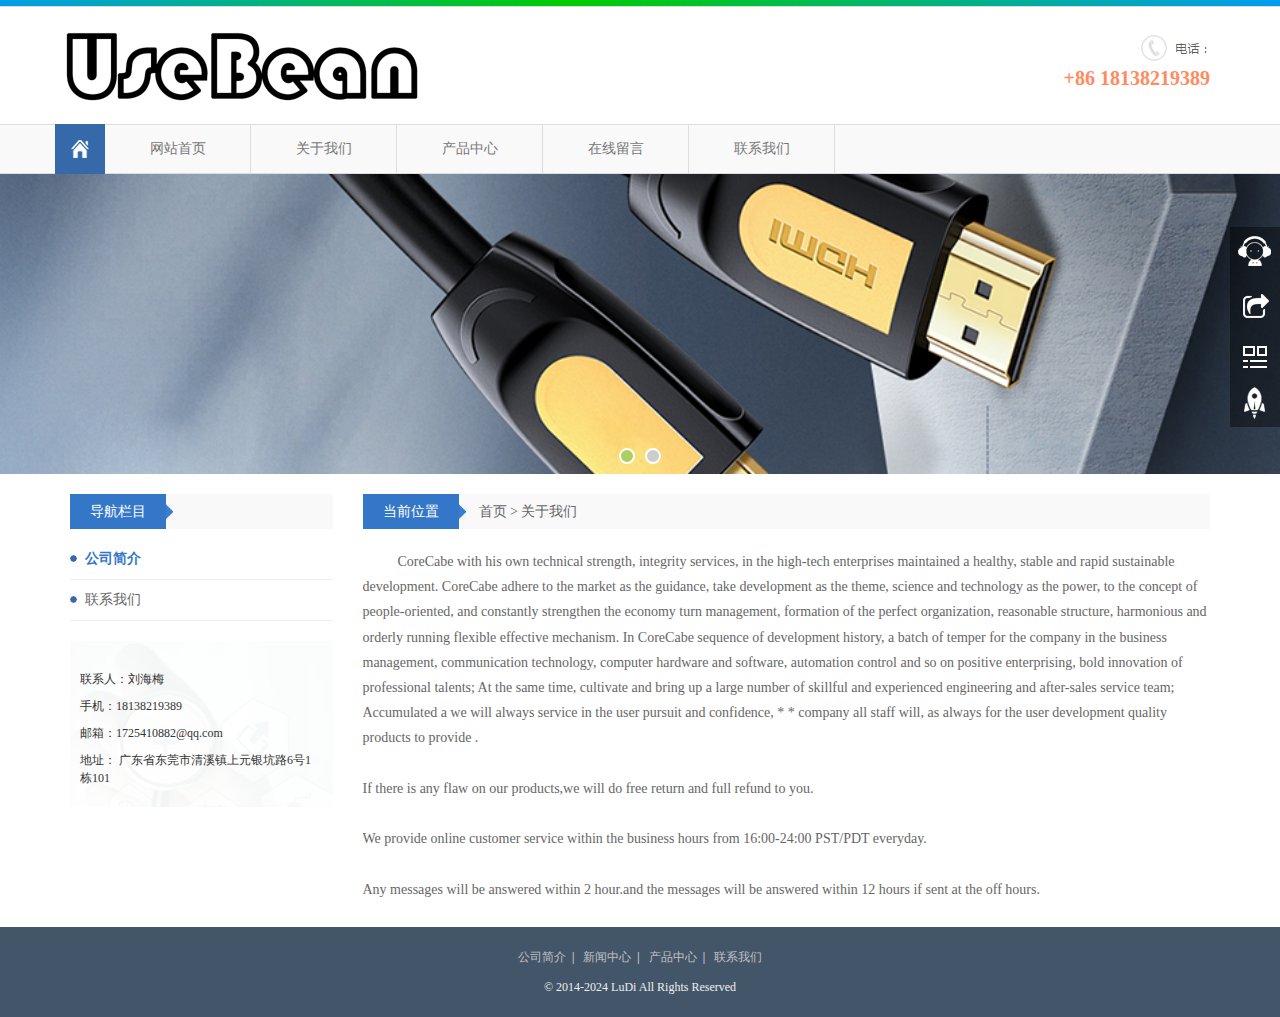
==== commit 21f64da4: "修改2.0" ====
--- a/about.html
+++ b/about.html
@@ -30,12 +30,7 @@
 
         <div class="topBox">
             <div class="borderBottom">
-                <div class="container">
-                    <div class="welcomeBox">欢迎光临官方企业网站</div>
-                    <div class="languageBox">
-                        <a href="#" class="en">English</a><a href="#" class="zh">中文版</a>
-                    </div>
-                </div>
+               
             </div>
             <div class="container">
                 <div class="row">
@@ -46,8 +41,8 @@
                     </div>
 
                     <div class="col-xs-6 col-sm-3 col-md-2">
-                        <div class="tel">
-                            <img src="images/tel.gif" alt="" /><br />400-8888-8888
+                        <div class="tel" style="width:200px;">
+                            <img src="images/tel.gif" alt="" /><br />+86 18138219389
                         </div>
                     </div>
 
@@ -80,30 +75,17 @@
                         </li>
 
                         <li class="dropdown">
-                            <a href="article.html" class="dropdown-toggle" data-toggle="dropdown">新闻中心</a><a href="#" id="app_menudown" class="dropdown-toggle" data-toggle="dropdown" role="button" aria-expanded="false"><span class="glyphicon glyphicon-menu-down btn-xs"></span></a>
+                            <a href="product.html" class="dropdown-toggle" data-toggle="dropdown">产品中心</a><a href="#" id="app_menudown" class="dropdown-toggle" data-toggle="dropdown" role="button" aria-expanded="false"><span class="glyphicon glyphicon-menu-down btn-xs"></span></a>
                             <ul class="dropdown-menu" role="menu">
-                                <li><a class='' href='article.html'>公司新闻</a></li>
-                                <li><a class='' href='article.html'>行业新闻</a></li>
+                                <li><a class='' href='product.html'>C-AF转接线</a><span>+</span>
+                                    <ul>
+                                        <li><a class='' href='product.html'>产品子分类-C-AF转接线</a><ul></ul></li>
+                                    </ul>
+                                </li>
+                                <li><a class='' href='product.html'>C-MiniDP公转接线</a></li>
+                                <li><a class='' href='product.html'>c to c 100w原始</a></li>
                             </ul>
                         </li>
-
-                        <li class="dropdown">
-                            <a href="product.html" class="dropdown-toggle" data-toggle="dropdown">产品中心</a><a href="#" id="app_menudown" class="dropdown-toggle" data-toggle="dropdown" role="button" aria-expanded="false"><span class="glyphicon glyphicon-menu-down btn-xs"></span></a>
-                            <ul class="dropdown-menu" role="menu">
-                                <li><a class='' href='product.html'>产品分类1</a><span>+</span>
-                                    <ul>
-                                        <li><a class='' href='product.html'>产品子分类1</a><ul></ul></li>
-                                        <li><a class='' href='product.html'>产品子分类2</a><ul></ul></li>
-                                    </ul>
-                                </li>
-                                <li><a class='' href='product.html'>产品分类2</a></li>
-                                <li><a class='' href='product.html'>产品分类3</a></li>
-                                <li><a class='' href='product.html'>产品分类4</a></li>
-                                <li><a class='' href='product.html'>产品分类5</a></li>
-                            </ul>
-                        </li>
-
-                        <li><a href="album.html">案例中心</a></li>
 
                         <li><a href="comment.html">在线留言</a></li>
 
@@ -121,7 +103,7 @@
         <div class="slider">
             <ul class="slider__wrapper">
                 <li class="slider__item"><a target="_blank" title="1" href="" style="background-image:url(images/1.jpg)"><img src="images/banner-2.png" alt="MojoCube 官方" /></a></li>
-                <li class="slider__item"><a target="_blank" title="2" href="" style="background-image:url(images/1.jpg)"><img src="images/banner-2.png" alt="MojoCube 官方" /></a></li>
+                <li class="slider__item"><a target="_blank" title="2" href="" style="background-image:url(images/2.jpg)"><img src="images/banner-2.png" alt="MojoCube 官方" /></a></li>
             </ul>
         </div>
     </div>
@@ -148,11 +130,22 @@
                     
                     <div class="detailContent" style="line-height:1.8em">
                     
-                        官方（MojoCube）基于网络，专注于网页设计和网站程序开发。已经开发一系列网站管理程序，如McCMS内容管理系统、McCart购物车系统。系统界面清新， 兼容性强，可扩展性十分强大，可以开发出目前所见的绝大部分网站，适合企业建站自用或者开发者二次开发。目前已支持Access和Mssql数据库，最新版的内容管理系统和购物车系统均支持响应式和HTML5。
-                        我们是一支年轻富有活力的团队，拥有多年网络开发经验。我们了解当前最新最流行的开发模式，对主流的网页设计、系统设计有较深入的了解。
-                        我们是创业团队，热衷帮助中小企业实现网络信息化。相对于同行大型软件公司，我们经营成本相对较低，所以我们拥有较高的性价比优势，更适合中小企业。
-                        官方产品包括内容管理系统（McCMS）、购物车系统（McCart）、办公管理系统等等，我们并不是软件的代理商或者二次开发商，我们具备完整的开发能力。
-                        <img src="images/20170307100117_5871.jpg" alt="" style="width:100%" />
+                        &nbsp; &nbsp; &nbsp; &nbsp; &nbsp; CoreCabe with his own technical strength, integrity services, in the high-tech enterprises maintained a healthy, stable and rapid sustainable development. CoreCabe adhere to the market as the guidance, take development as the theme, science and technology as the power, to the concept of people-oriented, and constantly strengthen the economy turn management, formation of the perfect organization, reasonable structure, harmonious and orderly running flexible effective mechanism. In CoreCabe sequence of development history, a batch of temper for the company in the business management, communication technology, computer hardware and software, automation control and so on positive enterprising, bold innovation of professional talents; At the same time, cultivate and bring up a large number of skillful and experienced engineering and after-sales service team; Accumulated a we will always service in the user pursuit and confidence, * * company all staff will, as always for the user development quality products to provide .
+						</br> 
+						<div> &nbsp;</div>
+						<div>
+							If there is any flaw on our products,we will do free return and full refund to you.
+						</div>
+
+						</br>
+						<div>
+							We provide online customer service within the business hours from 16:00-24:00 PST/PDT everyday.
+						</div>
+						
+						</br>
+						<div>
+							Any messages will be answered within 2 hour.and the messages will be answered within 12 hours if sent at the off hours.
+						</div>
 
                     </div>
                 
@@ -179,11 +172,10 @@
                 
                 <div class="leftContactBox">     
                     <div class="content"> 
-                        <p style="padding-top:20px;">联系人：张经理</p>
-                        <p>手机：13800138000</p>
-                        <p>电话：020-88668888</p>
-                        <p>邮箱：mojocube@qq.com</p>
-                        <p>地址： 广东省广州市天河区天粤垦路88号</p>
+                        <p style="padding-top:20px;">联系人：刘海梅</p>
+                        <p>手机：18138219389</p>
+                        <p>邮箱：1725410882@qq.com</p>
+                        <p>地址： 广东省东莞市清溪镇上元银坑路6号1栋101 </p>
                     </div>
                 </div>
 
@@ -201,7 +193,7 @@
                 <a href="product.html">产品中心</a>&nbsp;&nbsp;|&nbsp;&nbsp;
                 <a href="contact.html">联系我们</a>
             </p>
-            <p class="copyright_p">© 2000-2017 MojoCube All Rights Reserved. 更多模板：<a href="http://www.mycodes.net/" target="_blank">源码之家</a></p>
+            <p class="copyright_p">© 2014-2024 LuDi All Rights Reserved</p>
         </div>
 
     </footer>
@@ -210,11 +202,10 @@
     
     <!--客服面板-->
     <!--电脑版-->
-    <div id="cmsFloatPanel">
+     <div id="cmsFloatPanel">
 
         <div class="ctrolPanel">
             <a class="service" href="#"></a>
-            <a class="message" href="#"></a>
             <a class="qrcode" href="#"></a>
             <a class="arrow" title="返回顶部" href="#"></a>
         </div>
@@ -226,20 +217,9 @@
                     <div class="serviceMsgPanel-bd">
                         <!--在线QQ-->
                         <div class="msggroup">
-                            <a target="_blank" href="http://wpa.qq.com/msgrd?v=3&uin=396288955&site=qq&menu=yes"><img class="qqimg" src="http://wpa.qq.com/pa?p=2:593036114:52" alt="QQ在线客服" />技术支持</a>
+                            <a target="_blank" href="http://wpa.qq.com/msgrd?v=3&uin=1725410882&site=qq&menu=yes"><img class="qqimg" src="http://wpa.qq.com/pa?p=2:593036114:52" alt="QQ在线客服" />技术支持</a>
                         </div>
-                        <!--在线MSN-->
-                        <div class="msggroup">
-                            <a href="" target="blank"><img class="qqimg" src="images/msn.jpg" alt="MSN在线客服" /> 官方</a>
-                        </div>
-                        <!--在线SKYPE-->
-                        <div class="msggroup">
-                            <a href=""><img class="qqimg" src="images/skype.gif" alt="SKYPE在线客服" /> 官方</a>
-                        </div>
-                        <!--淘宝旺旺-->
-                        <div class="msggroup">
-                            
-                        </div>
+                       
                     </div>
                     <div class="serviceMsgPanel-ft"></div>
                 </div>
@@ -249,34 +229,7 @@
             </div>
         </div>
 
-        <div class="messagePanel">
-            <div class="messagePanel-inner">
-                <div class="formPanel">
-
-                    <div class="formPanel-bd">
-                        <!-- JiaThis Button BEGIN -->
-                        <div class="jiathis_style_32x32">
-                            <a class="jiathis_button_qzone"></a>
-                            <a class="jiathis_button_tsina"></a>
-                            <a class="jiathis_button_tqq"></a>
-                            <a class="jiathis_button_weixin"></a>
-                            <a class="jiathis_button_renren"></a>
-                            <a href="http://www.jiathis.com/share" class="jiathis jiathis_txt jtico jtico_jiathis" target="_blank"></a>
-                        </div>
-                        <script type="text/javascript" src="http://v3.jiathis.com/code_mini/jia.js" charset="utf-8"></script>
-                        <!-- JiaThis Button END -->
-                        <a type="button" class="btn btn-default btn-xs" href="#" style="margin: 6px 0px 0px 10px;">关闭</a>
-                    </div>
-
-                </div>
-                <div class="arrowPanel">
-                    <div class="arrow01"></div>
-                    <div class="arrow02"></div>
-                </div>
-            </div>
-        </div>
-
-        <div class="qrcodePanel">
+        <div class="qrcodePanel" style="margin-top: -50px;">
             <div class="qrcodePanel-inner">
                 <div class="codePanel">
                     <div class="codePanel-hd"><span style="float:left">用手机扫描二维码</span><a href="#"><span>关闭</span></a></div>
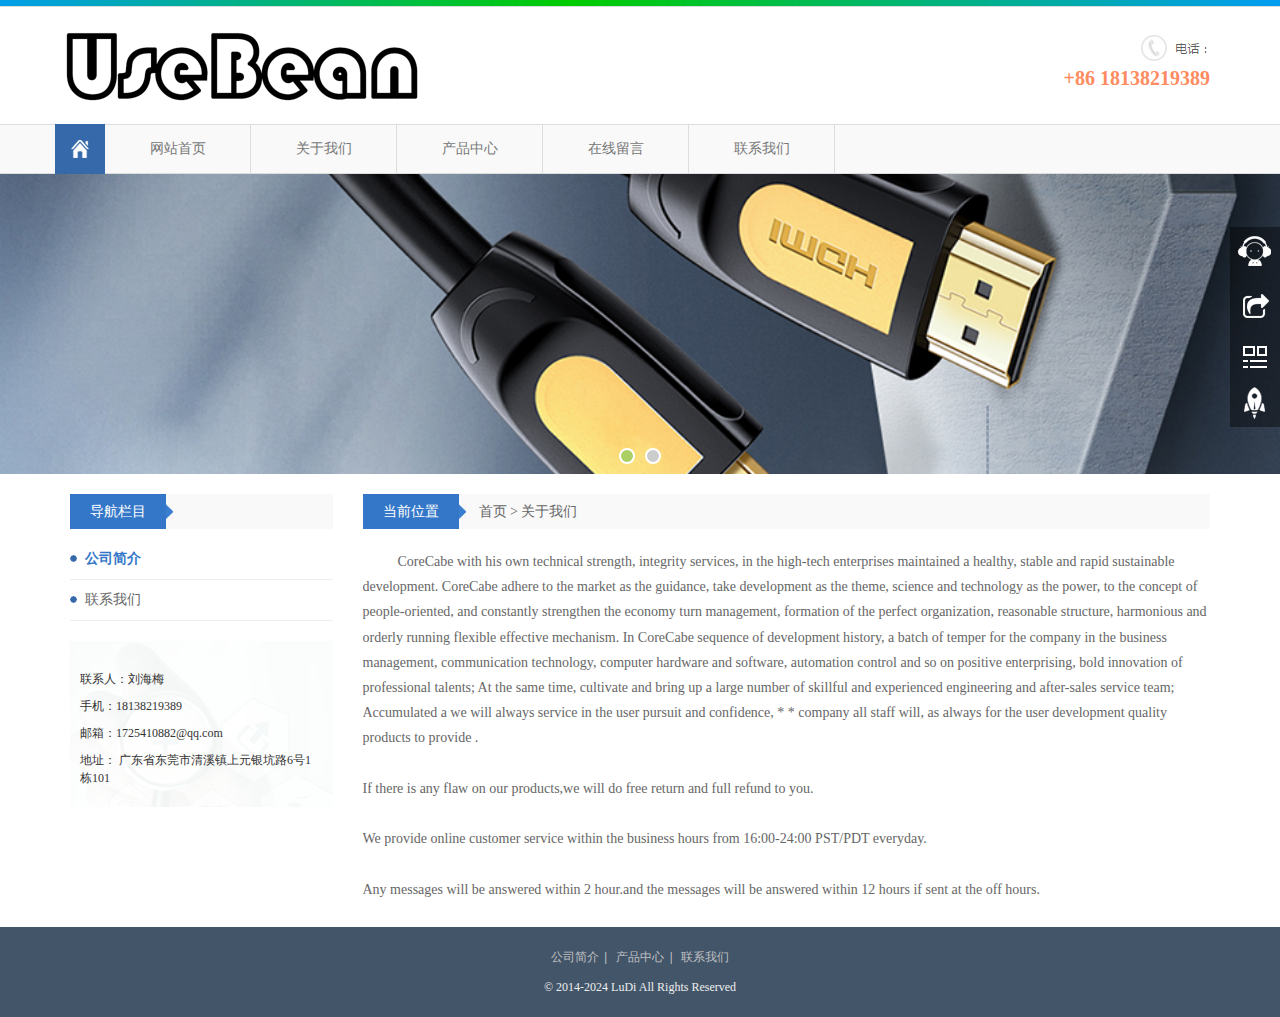
==== commit bdd32511: "修改2.2" ====
--- a/about.html
+++ b/about.html
@@ -77,13 +77,9 @@
                         <li class="dropdown">
                             <a href="product.html" class="dropdown-toggle" data-toggle="dropdown">产品中心</a><a href="#" id="app_menudown" class="dropdown-toggle" data-toggle="dropdown" role="button" aria-expanded="false"><span class="glyphicon glyphicon-menu-down btn-xs"></span></a>
                             <ul class="dropdown-menu" role="menu">
-                                <li><a class='' href='product.html'>C-AF转接线</a><span>+</span>
-                                    <ul>
-                                        <li><a class='' href='product.html'>产品子分类-C-AF转接线</a><ul></ul></li>
-                                    </ul>
-                                </li>
-                                <li><a class='' href='product.html'>C-MiniDP公转接线</a></li>
-                                <li><a class='' href='product.html'>c to c 100w原始</a></li>
+                                <li><a class='' href='product.html'>C-AF转接线</a></li>
+								<li><a class='' href='product_cc.html'>c to c 100w</a></li>
+                                <li><a class='' href='product_cm.html'>C-MiniDP公转接线</a></li>
                             </ul>
                         </li>
 
@@ -189,8 +185,7 @@
         <div class="copyright">
             <p>
                 <a href="about.html">公司简介</a>&nbsp;&nbsp;|&nbsp;&nbsp;
-                <a href="article.html">新闻中心</a>&nbsp;&nbsp;|&nbsp;&nbsp;
-                <a href="product.html">产品中心</a>&nbsp;&nbsp;|&nbsp;&nbsp;
+				<a href="product.html">产品中心</a>&nbsp;&nbsp;|&nbsp;&nbsp;
                 <a href="contact.html">联系我们</a>
             </p>
             <p class="copyright_p">© 2014-2024 LuDi All Rights Reserved</p>
